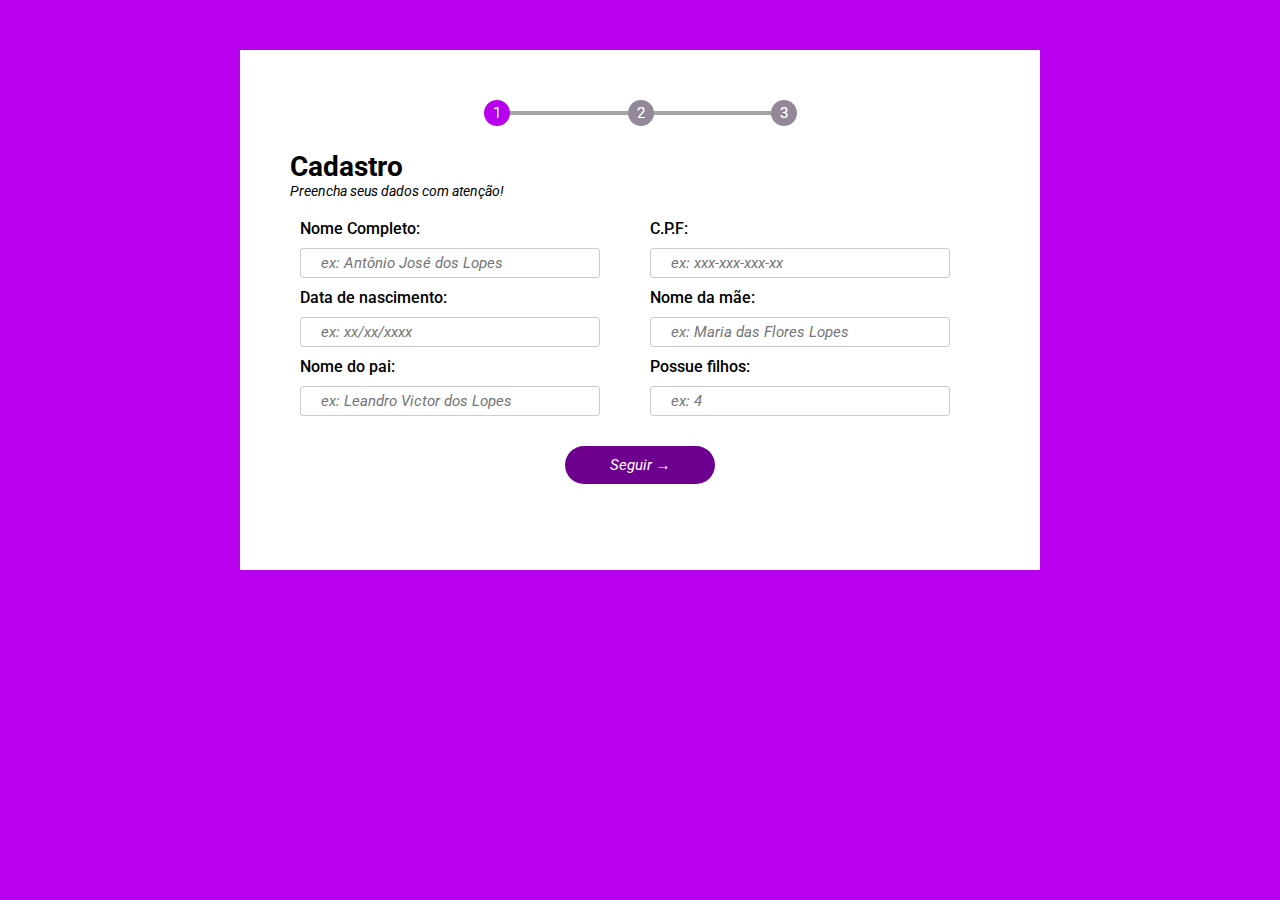
==== index.html @ a8d0c893 "UI README" ====
<!DOCTYPE html>
<html lang="pt-br">
<head>
    <meta charset="UTF-8">
    <meta http-equiv="X-UA-Compatible" content="IE=edge">
    <meta name="viewport" content="width=device-width, initial-scale=1.0">
    <link rel="preconnect" href="https://fonts.gstatic.com">
<link href="https://fonts.googleapis.com/css2?family=Roboto:ital,wght@0,100;0,400;0,500;0,700;1,400&display=swap" rel="stylesheet">
    <link rel="stylesheet" href="style.css">
    <title>Cadastro-Parte01</title>
</head>
<body>
    <div class="white">
        <div class="parte">
            <img src="img/01.png" alt="etapa-1 de cadastro"></div>
            <div>
        <div>
            <h1>Cadastro</h1>
            <p>Preencha seus dados com atenção!</p>
        </div>
        <div class="campos-container">
            <div class="campos-texto">
            <div class="campos">
                <label>Nome Completo:</label>
                <input type="number" name="nome" id="nome" placeholder="ex: Antônio José dos Lopes">
            </div>
            <div class="campos">
                <label>C.P.F:</label>
                <input type="number" name="cpf" id="cpf" placeholder="ex: xxx-xxx-xxx-xx">
            </div>
        </div>
            <div class="campos-texto">
                <div class="campos">
                    <label>Data de nascimento:</label>
                    <input type="number" name="nascimento" id="nascimento" placeholder="ex: xx/xx/xxxx">
                </div>

                <div class="campos">
                    <label>Nome da mãe:</label>
                    <input type="text" name="mae" id="mae" placeholder="ex: Maria das Flores Lopes">
                </div>
            </div>
            
            <div class="campos-texto">
                <div class="campos">
                    <label>Nome do pai:</label>
                    <input type="text" name="pai" id="pai" placeholder="ex: Leandro Victor dos Lopes">
                </div>

                <div class="campos">
                    <label>Possue filhos:</label>
                    <input type="number" name="filhos" id="filhos" placeholder="ex: 4">
                </div>
            </div>

        </div>
        

        <div class="btn">
            <input type="submit" value="Seguir →" id="enviaone">
       </div>
    </div>
</body>
</html>
---- style.css ----
*{padding: 0;margin:0;box-sizing: border-box;font-family: 'Roboto', sans-serif;}
body{background-color: #B800EE;}
.white{background-color: #fff;width: 800px;height: 520px;padding: 50px;margin: 50px auto;}
.parte{text-align: center;padding-bottom: 20px;}
h1{font-size: 28px;}
p{font-size: 14px;font-style: italic;}
.campos-container{margin: 10px;}
.campos-texto{display: flex;}
.campos{display: flex;flex-direction: column;margin-right: 50px;}
label{font-weight: 500;margin: 10px 0px;}
input{font-size: 15px; font-style: italic;padding: 5px 20px; border: 1px solid #ccc;border-radius: 3px;width: 300px;}
.btn{max-width: 80%; margin: 0 auto;text-align: center;}
.btn input[type="submit"]{width: 150px;padding: 10px;border-radius: 20px;
background-color: #6d008f;color:#fff;border: none;cursor: pointer;margin:20px auto;
}
.btn input[type="submit"]:hover{background-color: #B800EE;transition: 1s;}
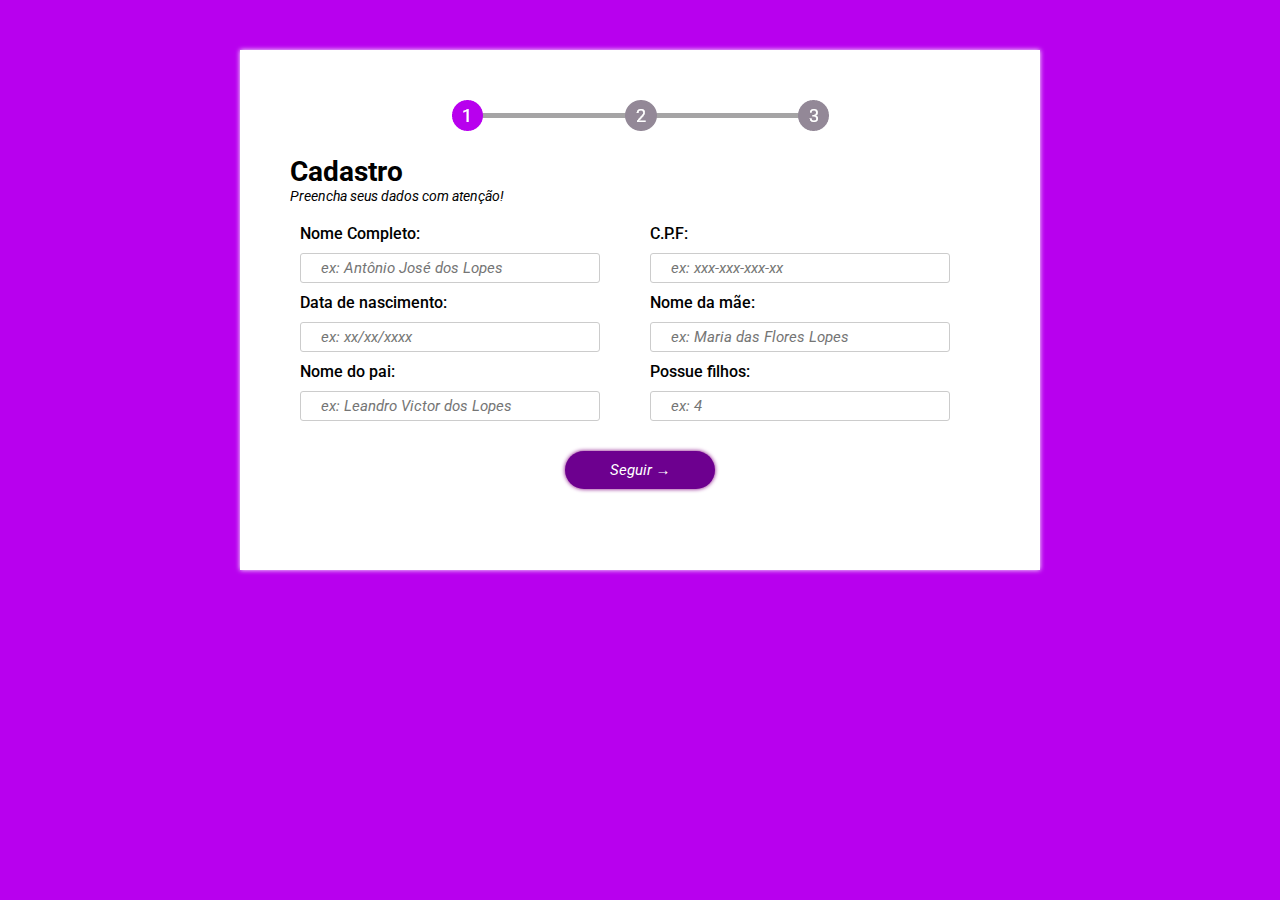
==== commit 4058b6f3: "javaone README" ====
--- a/index.html
+++ b/index.html
@@ -22,11 +22,11 @@
             <div class="campos-texto">
             <div class="campos">
                 <label>Nome Completo:</label>
-                <input type="number" name="nome" id="nome" placeholder="ex: Antônio José dos Lopes">
+                <input type="text" name="nome" id="nome" placeholder="ex: Antônio José dos Lopes">
             </div>
             <div class="campos">
                 <label>C.P.F:</label>
-                <input type="number" name="cpf" id="cpf" placeholder="ex: xxx-xxx-xxx-xx">
+                <input type="number" name="cpf" id="cpf" placeholder="ex: xxx-xxx-xxx-xx" maxlength="11">
             </div>
         </div>
             <div class="campos-texto">
@@ -60,5 +60,9 @@
             <input type="submit" value="Seguir →" id="enviaone">
        </div>
     </div>
+
+
+    <script src="javascript/api.js"></script>
+    <script src="javascript/app.js"></script>
 </body>
 </html>--- a/style.css
+++ b/style.css
@@ -1,16 +1,20 @@
 *{padding: 0;margin:0;box-sizing: border-box;font-family: 'Roboto', sans-serif;}
 body{background-color: #B800EE;}
-.white{background-color: #fff;width: 800px;height: 520px;padding: 50px;margin: 50px auto;}
+.white{background-color: #fff;width: 800px;height: 520px;padding: 50px;
+    margin: 50px auto;box-shadow: 0 0 0.3em white;}
 .parte{text-align: center;padding-bottom: 20px;}
 h1{font-size: 28px;}
 p{font-size: 14px;font-style: italic;}
 .campos-container{margin: 10px;}
 .campos-texto{display: flex;}
 .campos{display: flex;flex-direction: column;margin-right: 50px;}
-label{font-weight: 500;margin: 10px 0px;}
-input{font-size: 15px; font-style: italic;padding: 5px 20px; border: 1px solid #ccc;border-radius: 3px;width: 300px;}
+label{font-weight: 500;margin: 10px 0px;text-align: left;}
+input, select{font-size: 15px; font-style: italic;padding: 5px 20px; border: 1px solid #ccc;
+    border-radius: 3px;width: 300px;}
 .btn{max-width: 80%; margin: 0 auto;text-align: center;}
 .btn input[type="submit"]{width: 150px;padding: 10px;border-radius: 20px;
 background-color: #6d008f;color:#fff;border: none;cursor: pointer;margin:20px auto;
-}
-.btn input[type="submit"]:hover{background-color: #B800EE;transition: 1s;}+box-shadow: 0 0 0.3em purple;}
+.btn input[type="submit"]:hover{background-color: #B800EE;transition: 1s;}
+input[type="file"]{position: relative;right: 50px;}
+.texto-label{position: relative;right: 50px;}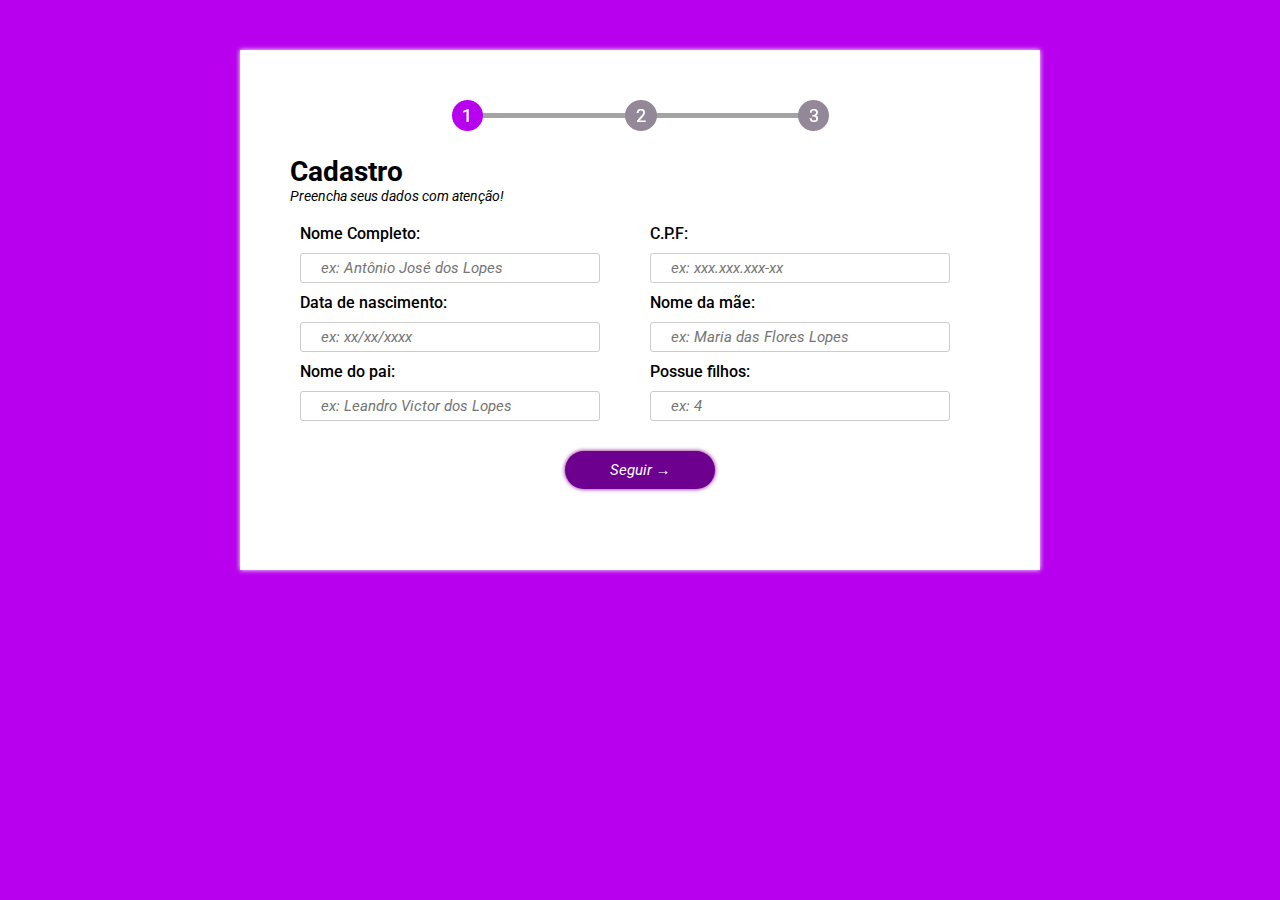
==== commit f95e329b: "cpf README" ====
--- a/index.html
+++ b/index.html
@@ -26,7 +26,7 @@
             </div>
             <div class="campos">
                 <label>C.P.F:</label>
-                <input type="number" name="cpf" id="cpf" placeholder="ex: xxx-xxx-xxx-xx" maxlength="11">
+                <input type="text" name="cpf" id="cpf" placeholder="ex: xxx.xxx.xxx-xx" maxlength="14">
             </div>
         </div>
             <div class="campos-texto">
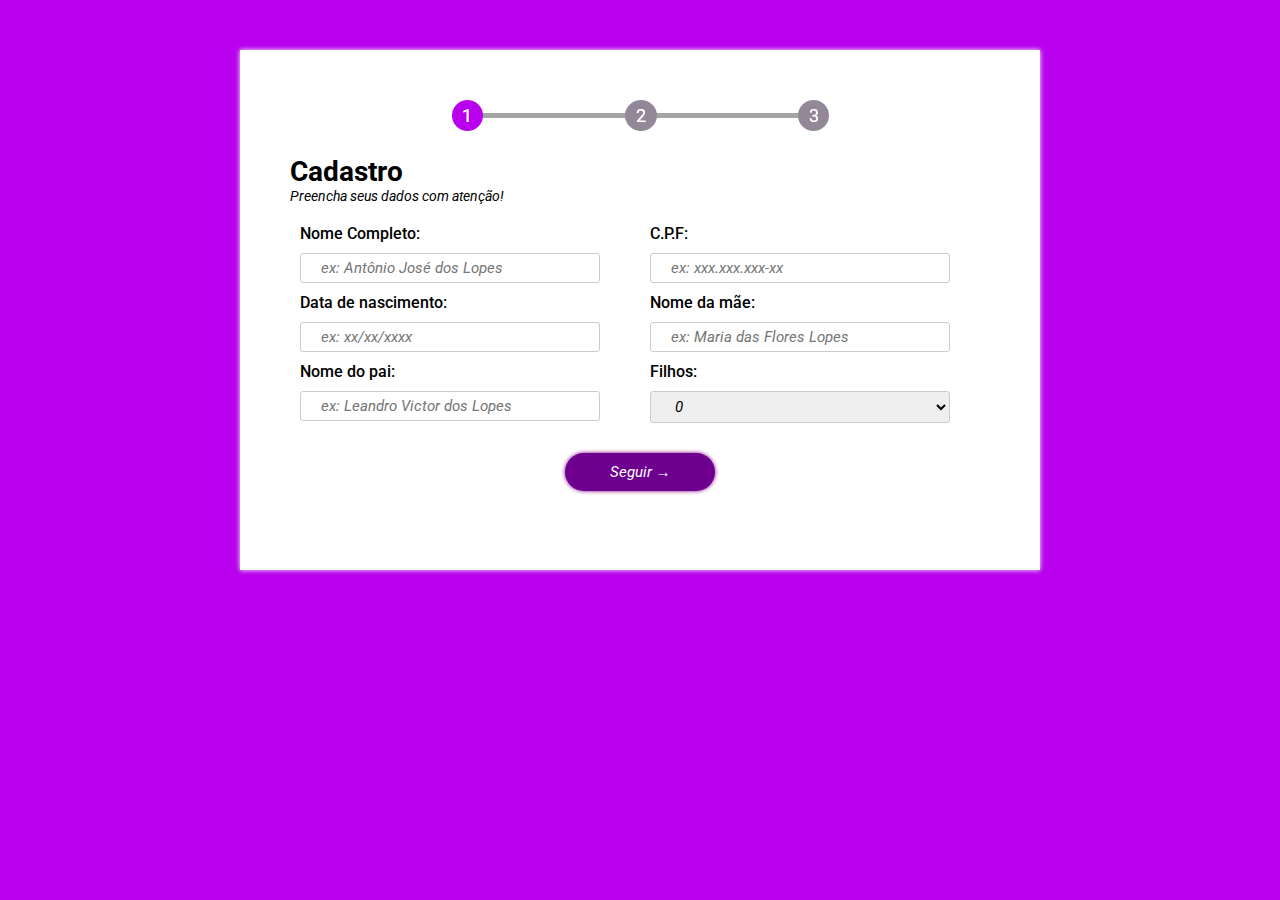
==== commit 9d8602ad: "index README" ====
--- a/index.html
+++ b/index.html
@@ -32,7 +32,7 @@
             <div class="campos-texto">
                 <div class="campos">
                     <label>Data de nascimento:</label>
-                    <input type="number" name="nascimento" id="nascimento" placeholder="ex: xx/xx/xxxx">
+                    <input type="text" name="nascimento" id="nascimento" placeholder="ex: xx/xx/xxxx" maxlength="10">
                 </div>
 
                 <div class="campos">
@@ -48,8 +48,13 @@
                 </div>
 
                 <div class="campos">
-                    <label>Possue filhos:</label>
-                    <input type="number" name="filhos" id="filhos" placeholder="ex: 4">
+                    <label>Filhos:</label>
+                    <select id="filhos">
+                        <option value="0">0</option>
+                        <option value="1">1</option>
+                        <option value="2">2</option>
+                        <option value="3">3 ou mais</option>
+                    </select>
                 </div>
             </div>
 
